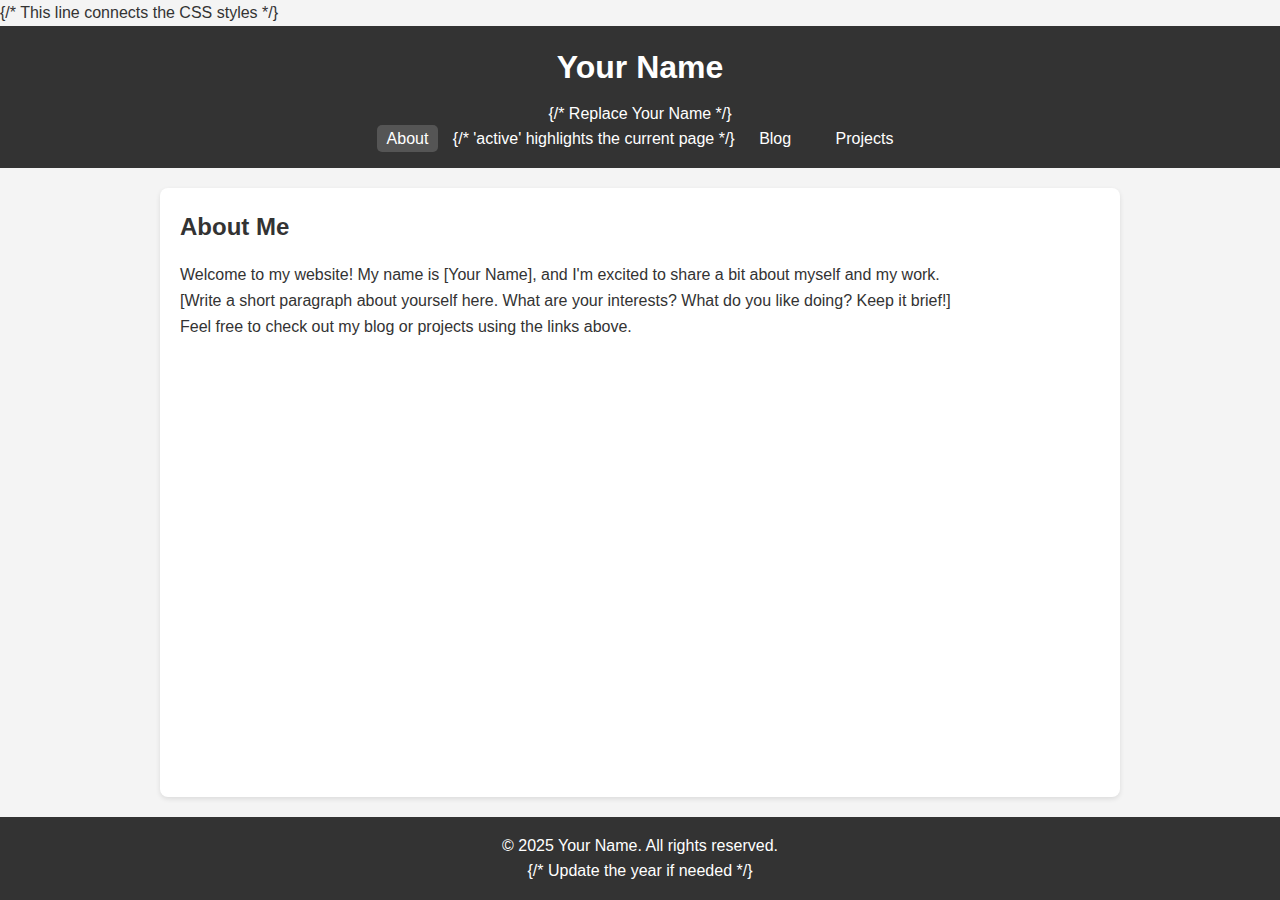
==== index.html @ 2e662794 "Add files via upload" ====
<!DOCTYPE html>
<html lang="en">
<head>
    <meta charset="UTF-8">
    <meta name="viewport" content="width=device-width, initial-scale=1.0">
    <title>Your Name - Home</title>
    <link rel="stylesheet" href="style.css"> {/* This line connects the CSS styles */}
</head>
<body>

    <header>
        <h1>Your Name</h1> {/* Replace Your Name */}
        <nav>
            <ul>
                <li><a href="index.html" class="active">About</a></li> {/* 'active' highlights the current page */}
                <li><a href="blog.html">Blog</a></li>
                <li><a href="projects.html">Projects</a></li>
            </ul>
        </nav>
    </header>

    <main>
        <h2>About Me</h2>
        <p>
            Welcome to my website! My name is [Your Name], and I'm excited to share a bit about myself and my work.
        </p>
        <p>
            [Write a short paragraph about yourself here. What are your interests? What do you like doing? Keep it brief!]
        </p>
        <p>
            Feel free to check out my blog or projects using the links above.
        </p>
    </main>

    <footer>
        <p>&copy; 2025 Your Name. All rights reserved.</p> {/* Update the year if needed */}
    </footer>

</body>
</html>
---- style.css ----
/* Basic Reset */
* {
    box-sizing: border-box;
    margin: 0;
    padding: 0;
}

body {
    font-family: sans-serif; /* Simple, clean font */
    line-height: 1.6;
    color: #333; /* Dark gray text */
    background-color: #f4f4f4; /* Light gray background */
    display: flex; /* Use flexbox for layout */
    flex-direction: column; /* Stack elements vertically */
    min-height: 100vh; /* Make body at least full screen height */
}

.container {
    max-width: 960px; /* Max width of content */
    margin: auto; /* Center content */
    padding: 0 20px; /* Add padding on the sides */
}

header {
    background: #333; /* Dark background for header */
    color: #fff; /* White text */
    padding: 1rem 0; /* Add some space top/bottom */
    text-align: center;
}

header h1 {
    margin-bottom: 0.5rem;
}

header nav ul {
    list-style: none; /* Remove bullet points */
}

header nav ul li {
    display: inline-block; /* Put links side-by-side */
    margin: 0 10px;
}

header nav ul li a {
    color: #fff;
    text-decoration: none; /* Remove underline from links */
    padding: 5px 10px;
    border-radius: 5px; /* Slightly rounded corners */
    transition: background-color 0.3s ease; /* Smooth hover effect */
}

header nav ul li a:hover,
header nav ul li a.active { /* Style for hover and the active page link */
    background-color: #555; /* Slightly lighter gray on hover/active */
}

main {
    flex-grow: 1; /* Allows main content to fill available space */
    padding: 2rem 0; /* Space above and below main content */
    background-color: #fff; /* White background for content area */
    width: 100%; /* Ensure main takes full width */
    max-width: 960px; /* Max width of content */
    margin: 20px auto; /* Center content */
    padding: 20px; /* Add padding inside the main area */
    border-radius: 8px; /* Rounded corners for the content box */
    box-shadow: 0 2px 5px rgba(0,0,0,0.1); /* Subtle shadow */
}

main h2 {
    margin-bottom: 1rem;
    color: #333;
}

footer {
    background: #333;
    color: #fff;
    text-align: center;
    padding: 1rem 0;
    margin-top: auto; /* Push footer to the bottom */
    width: 100%;
}

/* --- Responsive Design --- */
/* This makes it look good on smaller screens */

@media (max-width: 768px) {
    header {
        text-align: center;
    }

    header nav ul li {
        display: block; /* Stack links vertically on small screens */
        margin: 10px 0;
    }

    main {
        margin: 10px; /* Reduce margin on smaller screens */
        padding: 15px;
    }
}

/* Add styles for your project/blog sections if you add them */
.project, article {
    margin-bottom: 1.5rem;
    padding-bottom: 1rem;
    border-bottom: 1px solid #eee; /* Line between items */
}

.project h3, article h3 {
    margin-bottom: 0.5rem;
}
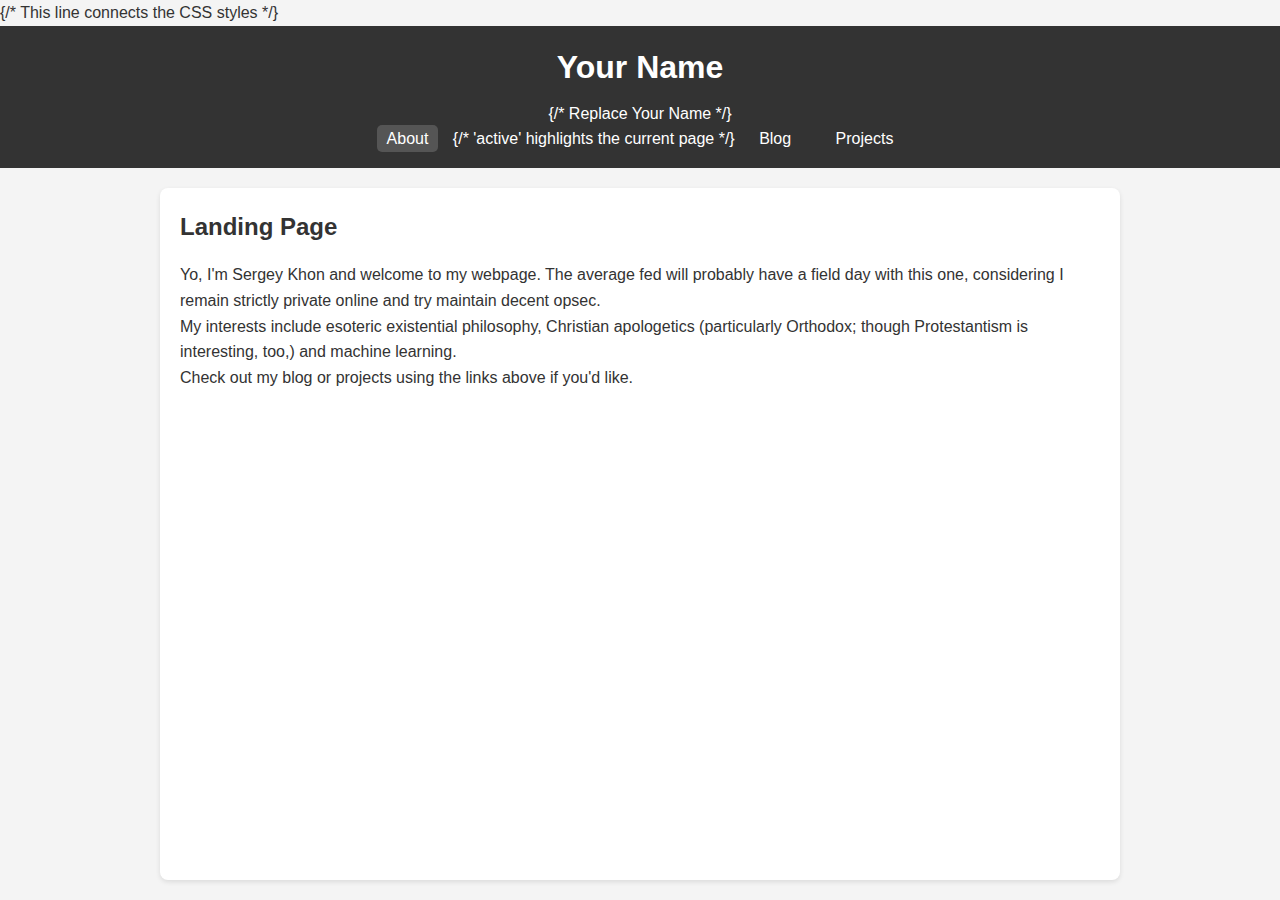
==== commit 3f35655c: "Update index.html" ====
--- a/index.html
+++ b/index.html
@@ -20,21 +20,16 @@
     </header>
 
     <main>
-        <h2>About Me</h2>
+        <h2>Landing Page</h2>
         <p>
-            Welcome to my website! My name is [Your Name], and I'm excited to share a bit about myself and my work.
+            Yo, I'm Sergey Khon and welcome to my webpage. The average fed will probably have a field day with this one, considering I remain strictly private online and try maintain decent opsec.
         </p>
         <p>
-            [Write a short paragraph about yourself here. What are your interests? What do you like doing? Keep it brief!]
+            My interests include esoteric existential philosophy, Christian apologetics (particularly Orthodox; though Protestantism is interesting, too,) and machine learning.
         </p>
         <p>
-            Feel free to check out my blog or projects using the links above.
+            Check out my blog or projects using the links above if you'd like.
         </p>
     </main>
-
-    <footer>
-        <p>&copy; 2025 Your Name. All rights reserved.</p> {/* Update the year if needed */}
-    </footer>
-
 </body>
-</html>+</html>
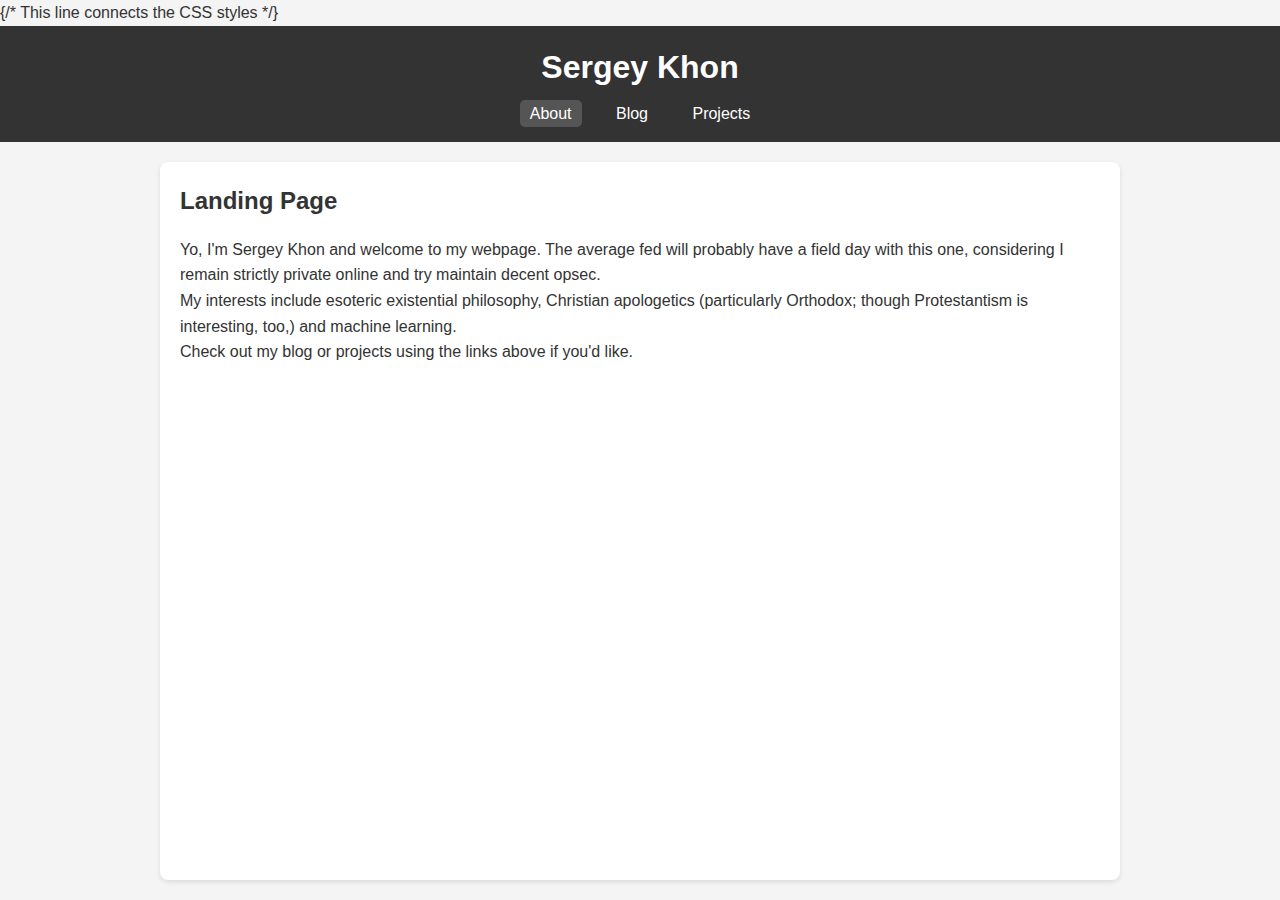
==== commit f0dafd57: "Update index.html" ====
--- a/index.html
+++ b/index.html
@@ -3,16 +3,16 @@
 <head>
     <meta charset="UTF-8">
     <meta name="viewport" content="width=device-width, initial-scale=1.0">
-    <title>Your Name - Home</title>
+    <title>Sergey Khon - Home</title>
     <link rel="stylesheet" href="style.css"> {/* This line connects the CSS styles */}
 </head>
 <body>
 
     <header>
-        <h1>Your Name</h1> {/* Replace Your Name */}
+        <h1>Sergey Khon</h1>
         <nav>
             <ul>
-                <li><a href="index.html" class="active">About</a></li> {/* 'active' highlights the current page */}
+                <li><a href="index.html" class="active">About</a></li>
                 <li><a href="blog.html">Blog</a></li>
                 <li><a href="projects.html">Projects</a></li>
             </ul>
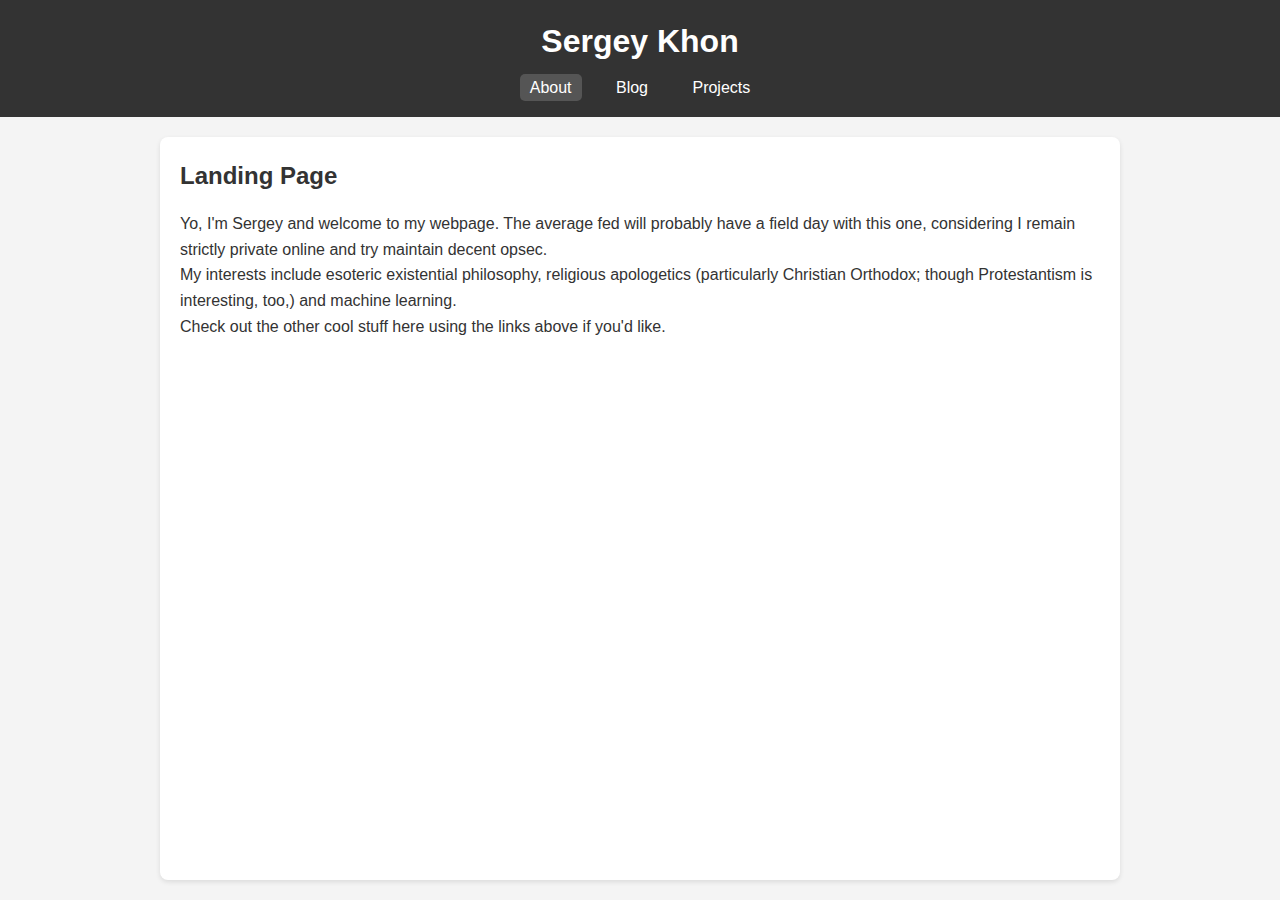
==== commit c9a095ff: "Update index.html" ====
--- a/index.html
+++ b/index.html
@@ -4,7 +4,7 @@
     <meta charset="UTF-8">
     <meta name="viewport" content="width=device-width, initial-scale=1.0">
     <title>Sergey Khon - Home</title>
-    <link rel="stylesheet" href="style.css"> {/* This line connects the CSS styles */}
+    <link rel="stylesheet" href="style.css"> <!--This line connects the CSS styles-->
 </head>
 <body>
 
@@ -22,13 +22,15 @@
     <main>
         <h2>Landing Page</h2>
         <p>
-            Yo, I'm Sergey Khon and welcome to my webpage. The average fed will probably have a field day with this one, considering I remain strictly private online and try maintain decent opsec.
+            Yo, I'm Sergey and welcome to my webpage. The average fed will probably have a field day with this one, considering I remain strictly private online and try maintain decent opsec.
         </p>
+        
         <p>
-            My interests include esoteric existential philosophy, Christian apologetics (particularly Orthodox; though Protestantism is interesting, too,) and machine learning.
+            My interests include esoteric existential philosophy, religious apologetics (particularly Christian Orthodox; though Protestantism is interesting, too,) and machine learning.
         </p>
+        
         <p>
-            Check out my blog or projects using the links above if you'd like.
+            Check out the other cool stuff here using the links above if you'd like.
         </p>
     </main>
 </body>
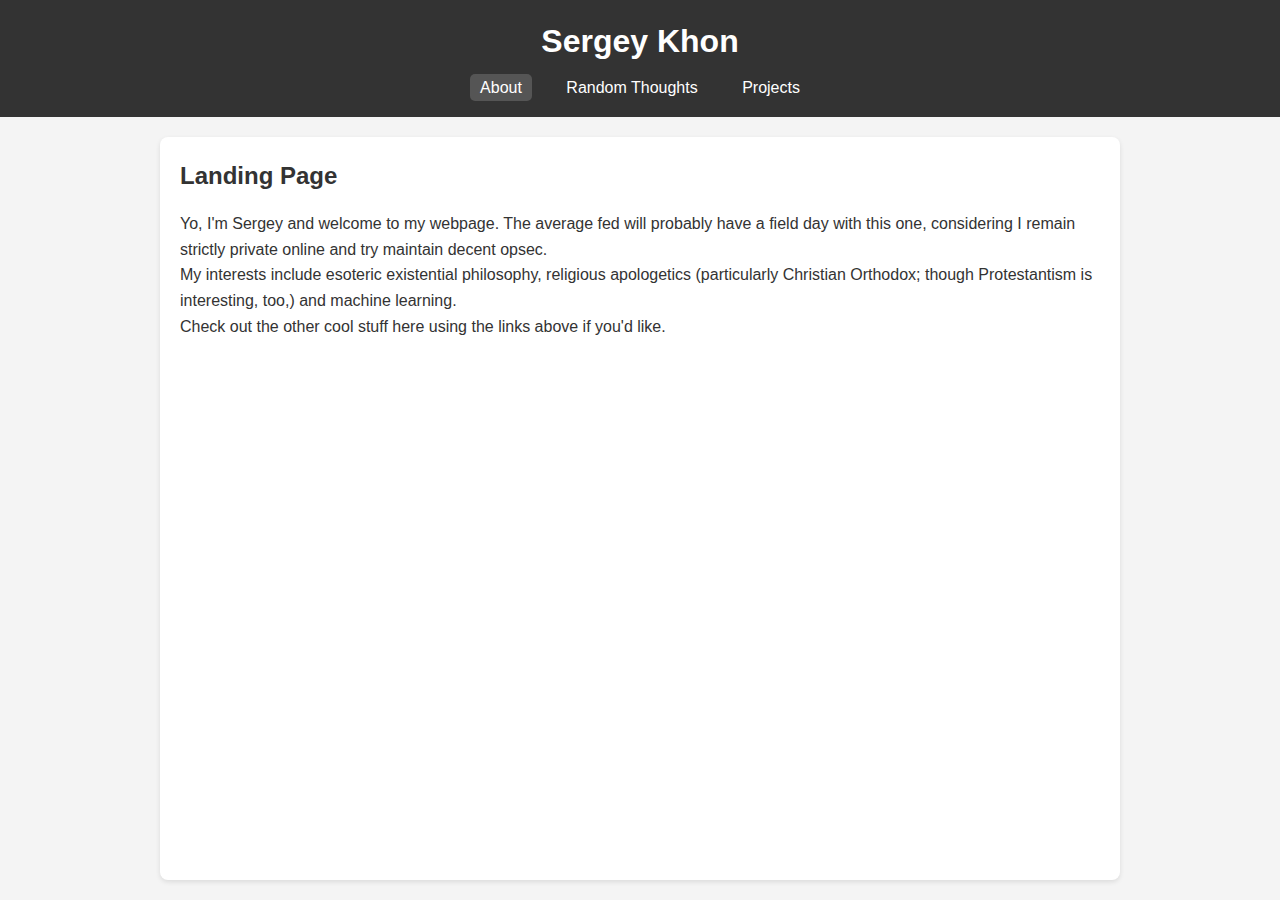
==== commit 82afdeb4: "Update index.html" ====
--- a/index.html
+++ b/index.html
@@ -13,7 +13,7 @@
         <nav>
             <ul>
                 <li><a href="index.html" class="active">About</a></li>
-                <li><a href="blog.html">Blog</a></li>
+                <li><a href="blog.html">Random Thoughts</a></li>
                 <li><a href="projects.html">Projects</a></li>
             </ul>
         </nav>
